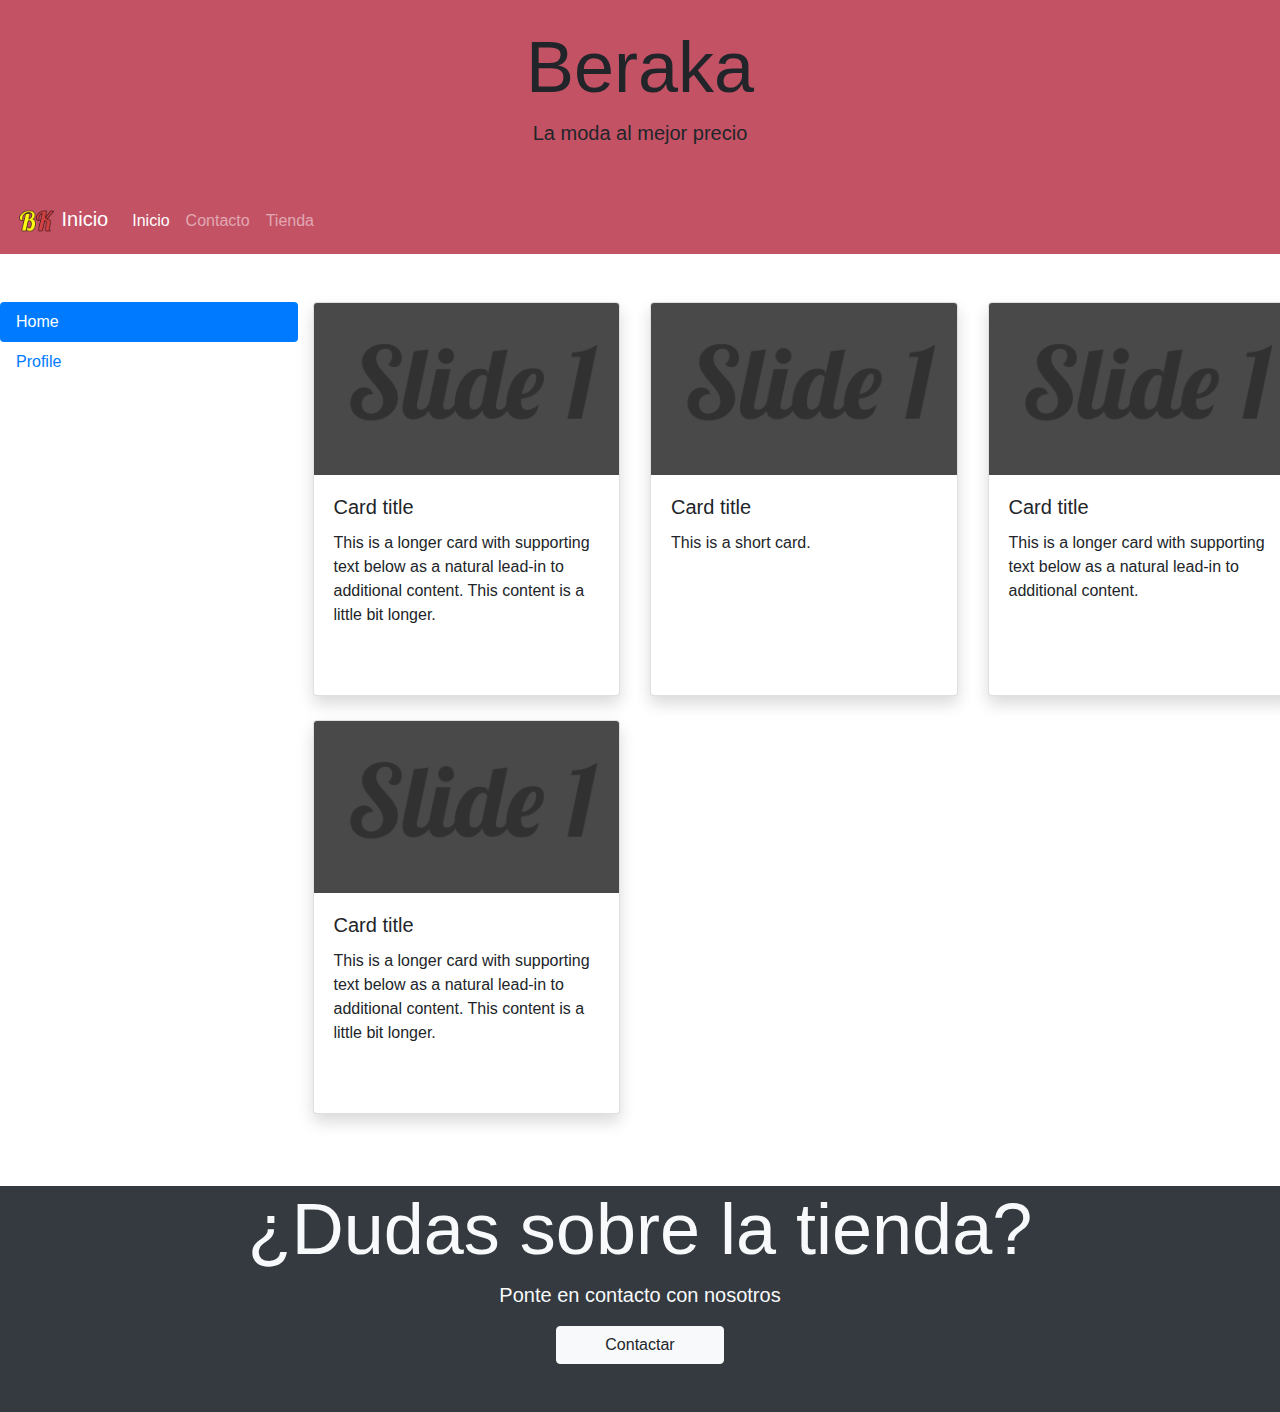
==== shop.html @ d2f7a2cf "Second day dev" ====
<!doctype html>
<html lang="en">
  <head>

    <meta charset="utf-8">
    <meta name="viewport" content="width=device-width, initial-scale=1, shrink-to-fit=no">

    <link rel="stylesheet" href="https://stackpath.bootstrapcdn.com/bootstrap/4.5.2/css/bootstrap.min.css" integrity="sha384-JcKb8q3iqJ61gNV9KGb8thSsNjpSL0n8PARn9HuZOnIxN0hoP+VmmDGMN5t9UJ0Z" crossorigin="anonymous">
    <link rel="stylesheet" href="./css/styleberaka.css">

    <link rel="icon" type="image/png" href="./images/berakalogo.png">
    <title>Beraka | Inicio</title>

  </head>

  <body>

    <div> 
      <div class="jumbotron-fluid center text-center p-4 beraka-primary-color">
      <h1 class="display-3">Beraka</h1>
      <p class="lead">La moda al mejor precio</p>
      </div>
      <div class="sticky-top">
        <nav class="navbar navbar-expand-sm navbar-dark beraka-primary-color mb-5">
            <a class="navbar-brand" href="#"> <img src="./images/berakalogo.png" width="40px" height="40px"> Inicio </a>
            <button class="navbar-toggler d-lg-none" type="button" data-toggle="collapse" data-target="#collapsibleNavId" aria-controls="collapsibleNavId"
                aria-expanded="false" aria-label="Toggle navigation"></button>
            <div class="collapse navbar-collapse" id="collapsibleNavId">
                <ul class="navbar-nav mr-auto mt-2 mt-lg-0">
                    <li class="nav-item active">
                        <a class="nav-link" href="#">Inicio <span class="sr-only">(current)</span></a>
                    </li>
                    <li class="nav-item">
                        <a class="nav-link" href="#">Contacto</a>
                    </li>
                    <li class="nav-item">
                        <a class="nav-link" href="#">Tienda</a>
                    </li>
                </ul>
            </div>
        </nav>
      </div>
    </div>
    <div class="row">
        <div class="col-3">
          <div class="nav flex-column nav-pills" id="v-pills-tab" role="tablist" aria-orientation="vertical">
            <a class="nav-link active" id="v-pills-home-tab" data-toggle="pill" href="#v-pills-home" role="tab" aria-controls="v-pills-home" aria-selected="true">Home</a>
            <a class="nav-link" id="v-pills-profile-tab" data-toggle="pill" href="#v-pills-profile" role="tab" aria-controls="v-pills-profile" aria-selected="false">Profile</a>
          </div>
        </div>
        <div class="col-9">
          <div class="tab-content" id="v-pills-tabContent">
            <div class="tab-pane fade show active row" id="v-pills-home" role="tabpanel" aria-labelledby="v-pills-home-tab">
            <div class="row row-cols-1 row-cols-md-3">
                <div class="col mb-4">
                    <div class="card h-100 shadow mb-5 bg-white rounded">
                    <img src="./images/test1.jpg" class="card-img-top" alt="./images/test1.jpg">
                    <div class="card-body">
                        <h5 class="card-title">Card title</h5>
                        <p class="card-text">This is a longer card with supporting text below as a natural lead-in to additional content. This content is a little bit longer.</p>
                    </div>
                    </div>
                </div>
                <div class="col mb-4">
                    <div class="card h-100 shadow mb-5 bg-white rounded">
                    <img src="./images/test1.jpg" class="card-img-top" alt="./images/test1.jpg">
                    <div class="card-body">
                        <h5 class="card-title">Card title</h5>
                        <p class="card-text">This is a short card.</p>
                    </div>
                    </div>
                </div>
                <div class="col mb-4">
                    <div class="card h-100 shadow mb-5 bg-white rounded">
                    <img src="./images/test1.jpg" class="card-img-top" alt="./images/test1.jpg">
                    <div class="card-body">
                        <h5 class="card-title">Card title</h5>
                        <p class="card-text">This is a longer card with supporting text below as a natural lead-in to additional content.</p>
                    </div>
                    </div>
                </div>
                <div class="col mb-4">
                    <div class="card h-100 shadow mb-5 bg-white rounded">
                    <img src="./images/test1.jpg" class="card-img-top" alt="./images/test1.jpg">
                    <div class="card-body">
                        <h5 class="card-title">Card title</h5>
                        <p class="card-text">This is a longer card with supporting text below as a natural lead-in to additional content. This content is a little bit longer.</p>
                    </div>
                    </div>
                </div>
                </div>
            </div>
            <div class="tab-pane fade" id="v-pills-profile" role="tabpanel" aria-labelledby="v-pills-profile-tab">

                <div class="row row-cols-1 row-cols-md-3">
                    <div class="col mb-4">
                        <div class="card h-100">
                        <img src="./images/test2.jpg" class="card-img-top" alt="./images/test1.jpg">
                        <div class="card-body">
                            <h5 class="card-title">Card title</h5>
                            <p class="card-text">This is a longer card with supporting text below as a natural lead-in to additional content. This content is a little bit longer.</p>
                        </div>
                        </div>
                    </div>
                    <div class="col mb-4">
                        <div class="card h-100">
                        <img src="./images/test2.jpg" class="card-img-top" alt="./images/test1.jpg">
                        <div class="card-body">
                            <h5 class="card-title">Card title</h5>
                            <p class="card-text">This is a short card.</p>
                        </div>
                        </div>
                    </div>
                    <div class="col mb-4">
                        <div class="card h-100">
                        <img src="./images/test2.jpg" class="card-img-top" alt="./images/test1.jpg">
                        <div class="card-body">
                            <h5 class="card-title">Card title</h5>
                            <p class="card-text">This is a longer card with supporting text below as a natural lead-in to additional content.</p>
                        </div>
                        </div>
                    </div>
                    <div class="col mb-4">
                        <div class="card h-100">
                        <img src="./images/test2.jpg" class="card-img-top" alt="./images/test1.jpg">
                        <div class="card-body">
                            <h5 class="card-title">Card title</h5>
                            <p class="card-text">This is a longer card with supporting text below as a natural lead-in to additional content. This content is a little bit longer.</p>
                        </div>
                        </div>
                    </div>
                    </div>
                </div>
            </div>
        </div>
      </div>


    <div class="jumbotron-fluid fixed-static-bottom bg-dark text-light pb-5 mt-5">
      <div class="d-flex justify-content-center"><h1 class="display-3"> ¿Dudas sobre la tienda? </h1></div>
      <div class="text-center"><p class="lead"> Ponte en contacto con nosotros </p></div>
      <div class="d-flex justify-content-center"><button type="button" class="btn btn-light pr-5 pl-5"> Contactar </button></div>
    </div>

    <script src="https://code.jquery.com/jquery-3.5.1.slim.min.js" integrity="sha384-DfXdz2htPH0lsSSs5nCTpuj/zy4C+OGpamoFVy38MVBnE+IbbVYUew+OrCXaRkfj" crossorigin="anonymous"></script>
    <script src="https://cdn.jsdelivr.net/npm/popper.js@1.16.1/dist/umd/popper.min.js" integrity="sha384-9/reFTGAW83EW2RDu2S0VKaIzap3H66lZH81PoYlFhbGU+6BZp6G7niu735Sk7lN" crossorigin="anonymous"></script>
    <script src="https://stackpath.bootstrapcdn.com/bootstrap/4.5.2/js/bootstrap.min.js" integrity="sha384-B4gt1jrGC7Jh4AgTPSdUtOBvfO8shuf57BaghqFfPlYxofvL8/KUEfYiJOMMV+rV" crossorigin="anonymous"></script>
  </body>
</html>
---- css/styleberaka.css ----
.beraka-primary-color {
    background-color: #c45265;
   }
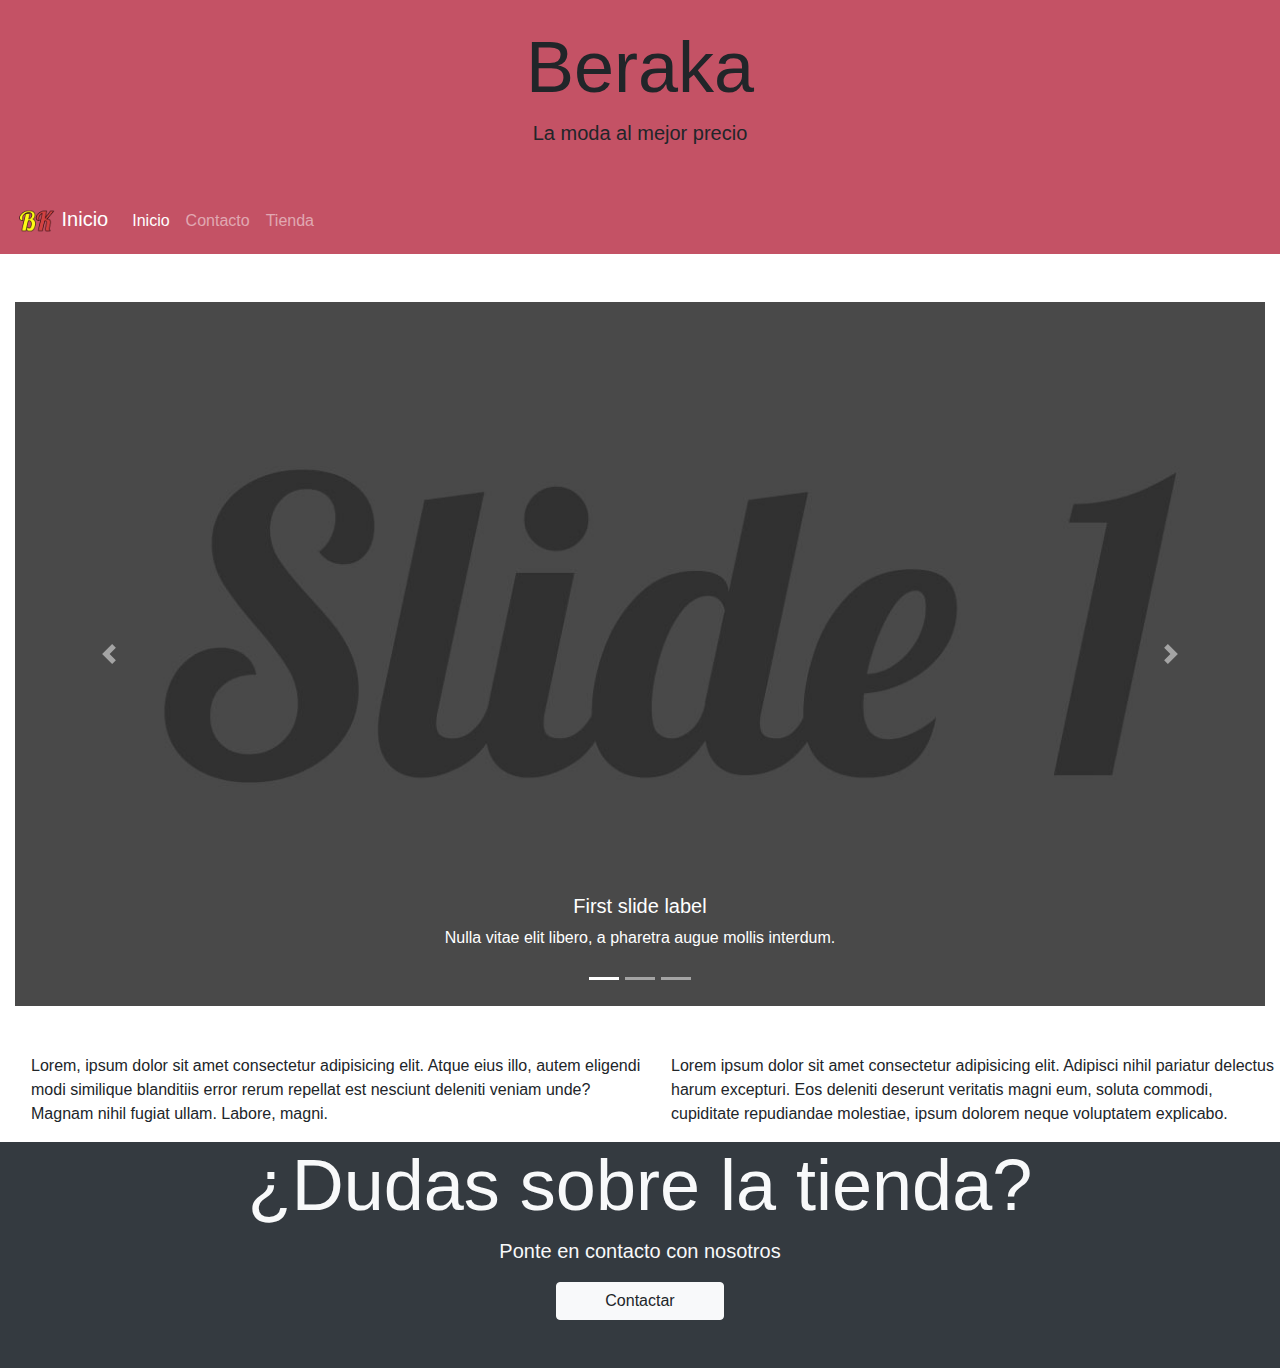
==== commit a9fafa7e: "test" ====
--- a/shop.html
+++ b/shop.html
@@ -34,113 +34,70 @@
                         <a class="nav-link" href="#">Contacto</a>
                     </li>
                     <li class="nav-item">
-                        <a class="nav-link" href="#">Tienda</a>
-                    </li>
+                      <a class="nav-link" href="./shop.html">Tienda</a>
+                  </li>
                 </ul>
             </div>
         </nav>
       </div>
+      <div class="container-fluid">
+        <div id="carouselB" class="carousel slide" data-ride="carousel">
+          <ol class="carousel-indicators">
+            <li data-target="#carouselB" data-slide-to="0" class="active"></li>
+            <li data-target="#carouselB" data-slide-to="1"></li>
+            <li data-target="#carouselB" data-slide-to="2"></li>
+          </ol>
+          <div class="carousel-inner">
+            <div class="carousel-item active">
+              <img src="images/test1.jpg" class="d-block w-100" alt="...">
+              <div class="carousel-caption d-none d-md-block">
+                <h5>First slide label</h5>
+                <p>Nulla vitae elit libero, a pharetra augue mollis interdum.</p>
+              </div>
+            </div>
+            <div class="carousel-item">
+              <img src="images/test2.jpg" class="d-block w-100" alt="...">
+              <div class="carousel-caption d-none d-md-block">
+                <h5>Second slide label</h5>
+                <p>Lorem ipsum dolor sit amet, consectetur adipiscing elit.</p>
+              </div>
+            </div>
+            <div class="carousel-item">
+              <img src="images/test3.jpg" class="d-block w-100" alt="...">
+              <div class="carousel-caption d-none d-md-block">
+                <h5>Third slide label</h5>
+                <p>Praesent commodo cursus magna, vel scelerisque nisl consectetur.</p>
+              </div>
+            </div>
+          </div>
+          <a class="carousel-control-prev" href="#carouselB" role="button" data-slide="prev">
+            <span class="carousel-control-prev-icon" aria-hidden="true"></span>
+            <span class="sr-only">Previous</span>
+          </a>
+          <a class="carousel-control-next" href="#carouselB" role="button" data-slide="next">
+            <span class="carousel-control-next-icon" aria-hidden="true"></span>
+            <span class="sr-only">Next</span>
+          </a>
+        </div>
+  </div>
+  <div class="container-fluid mt-5 ml-3">
+    <div class="row">
+       <div class="col">
+        <p>Lorem, ipsum dolor sit amet consectetur adipisicing elit. Atque eius illo, autem eligendi modi similique blanditiis error rerum repellat est nesciunt deleniti veniam unde? Magnam nihil fugiat ullam. Labore, magni.</p>
+       </div>
+       <div class="col">
+         <p> Lorem ipsum dolor sit amet consectetur adipisicing elit. Adipisci nihil pariatur delectus harum excepturi. Eos deleniti deserunt veritatis magni eum, soluta commodi, cupiditate repudiandae molestiae, ipsum dolorem neque voluptatem explicabo.</p>
+       </div>
     </div>
-    <div class="row">
-        <div class="col-3">
-          <div class="nav flex-column nav-pills" id="v-pills-tab" role="tablist" aria-orientation="vertical">
-            <a class="nav-link active" id="v-pills-home-tab" data-toggle="pill" href="#v-pills-home" role="tab" aria-controls="v-pills-home" aria-selected="true">Home</a>
-            <a class="nav-link" id="v-pills-profile-tab" data-toggle="pill" href="#v-pills-profile" role="tab" aria-controls="v-pills-profile" aria-selected="false">Profile</a>
-          </div>
-        </div>
-        <div class="col-9">
-          <div class="tab-content" id="v-pills-tabContent">
-            <div class="tab-pane fade show active row" id="v-pills-home" role="tabpanel" aria-labelledby="v-pills-home-tab">
-            <div class="row row-cols-1 row-cols-md-3">
-                <div class="col mb-4">
-                    <div class="card h-100 shadow mb-5 bg-white rounded">
-                    <img src="./images/test1.jpg" class="card-img-top" alt="./images/test1.jpg">
-                    <div class="card-body">
-                        <h5 class="card-title">Card title</h5>
-                        <p class="card-text">This is a longer card with supporting text below as a natural lead-in to additional content. This content is a little bit longer.</p>
-                    </div>
-                    </div>
-                </div>
-                <div class="col mb-4">
-                    <div class="card h-100 shadow mb-5 bg-white rounded">
-                    <img src="./images/test1.jpg" class="card-img-top" alt="./images/test1.jpg">
-                    <div class="card-body">
-                        <h5 class="card-title">Card title</h5>
-                        <p class="card-text">This is a short card.</p>
-                    </div>
-                    </div>
-                </div>
-                <div class="col mb-4">
-                    <div class="card h-100 shadow mb-5 bg-white rounded">
-                    <img src="./images/test1.jpg" class="card-img-top" alt="./images/test1.jpg">
-                    <div class="card-body">
-                        <h5 class="card-title">Card title</h5>
-                        <p class="card-text">This is a longer card with supporting text below as a natural lead-in to additional content.</p>
-                    </div>
-                    </div>
-                </div>
-                <div class="col mb-4">
-                    <div class="card h-100 shadow mb-5 bg-white rounded">
-                    <img src="./images/test1.jpg" class="card-img-top" alt="./images/test1.jpg">
-                    <div class="card-body">
-                        <h5 class="card-title">Card title</h5>
-                        <p class="card-text">This is a longer card with supporting text below as a natural lead-in to additional content. This content is a little bit longer.</p>
-                    </div>
-                    </div>
-                </div>
-                </div>
-            </div>
-            <div class="tab-pane fade" id="v-pills-profile" role="tabpanel" aria-labelledby="v-pills-profile-tab">
-
-                <div class="row row-cols-1 row-cols-md-3">
-                    <div class="col mb-4">
-                        <div class="card h-100">
-                        <img src="./images/test2.jpg" class="card-img-top" alt="./images/test1.jpg">
-                        <div class="card-body">
-                            <h5 class="card-title">Card title</h5>
-                            <p class="card-text">This is a longer card with supporting text below as a natural lead-in to additional content. This content is a little bit longer.</p>
-                        </div>
-                        </div>
-                    </div>
-                    <div class="col mb-4">
-                        <div class="card h-100">
-                        <img src="./images/test2.jpg" class="card-img-top" alt="./images/test1.jpg">
-                        <div class="card-body">
-                            <h5 class="card-title">Card title</h5>
-                            <p class="card-text">This is a short card.</p>
-                        </div>
-                        </div>
-                    </div>
-                    <div class="col mb-4">
-                        <div class="card h-100">
-                        <img src="./images/test2.jpg" class="card-img-top" alt="./images/test1.jpg">
-                        <div class="card-body">
-                            <h5 class="card-title">Card title</h5>
-                            <p class="card-text">This is a longer card with supporting text below as a natural lead-in to additional content.</p>
-                        </div>
-                        </div>
-                    </div>
-                    <div class="col mb-4">
-                        <div class="card h-100">
-                        <img src="./images/test2.jpg" class="card-img-top" alt="./images/test1.jpg">
-                        <div class="card-body">
-                            <h5 class="card-title">Card title</h5>
-                            <p class="card-text">This is a longer card with supporting text below as a natural lead-in to additional content. This content is a little bit longer.</p>
-                        </div>
-                        </div>
-                    </div>
-                    </div>
-                </div>
-            </div>
-        </div>
-      </div>
+  </div>
 
 
-    <div class="jumbotron-fluid fixed-static-bottom bg-dark text-light pb-5 mt-5">
+    <div class="jumbotron-fluid fixed-static-bottom bg-dark text-light pb-5">
       <div class="d-flex justify-content-center"><h1 class="display-3"> ¿Dudas sobre la tienda? </h1></div>
       <div class="text-center"><p class="lead"> Ponte en contacto con nosotros </p></div>
       <div class="d-flex justify-content-center"><button type="button" class="btn btn-light pr-5 pl-5"> Contactar </button></div>
     </div>
+  </div>
 
     <script src="https://code.jquery.com/jquery-3.5.1.slim.min.js" integrity="sha384-DfXdz2htPH0lsSSs5nCTpuj/zy4C+OGpamoFVy38MVBnE+IbbVYUew+OrCXaRkfj" crossorigin="anonymous"></script>
     <script src="https://cdn.jsdelivr.net/npm/popper.js@1.16.1/dist/umd/popper.min.js" integrity="sha384-9/reFTGAW83EW2RDu2S0VKaIzap3H66lZH81PoYlFhbGU+6BZp6G7niu735Sk7lN" crossorigin="anonymous"></script>
